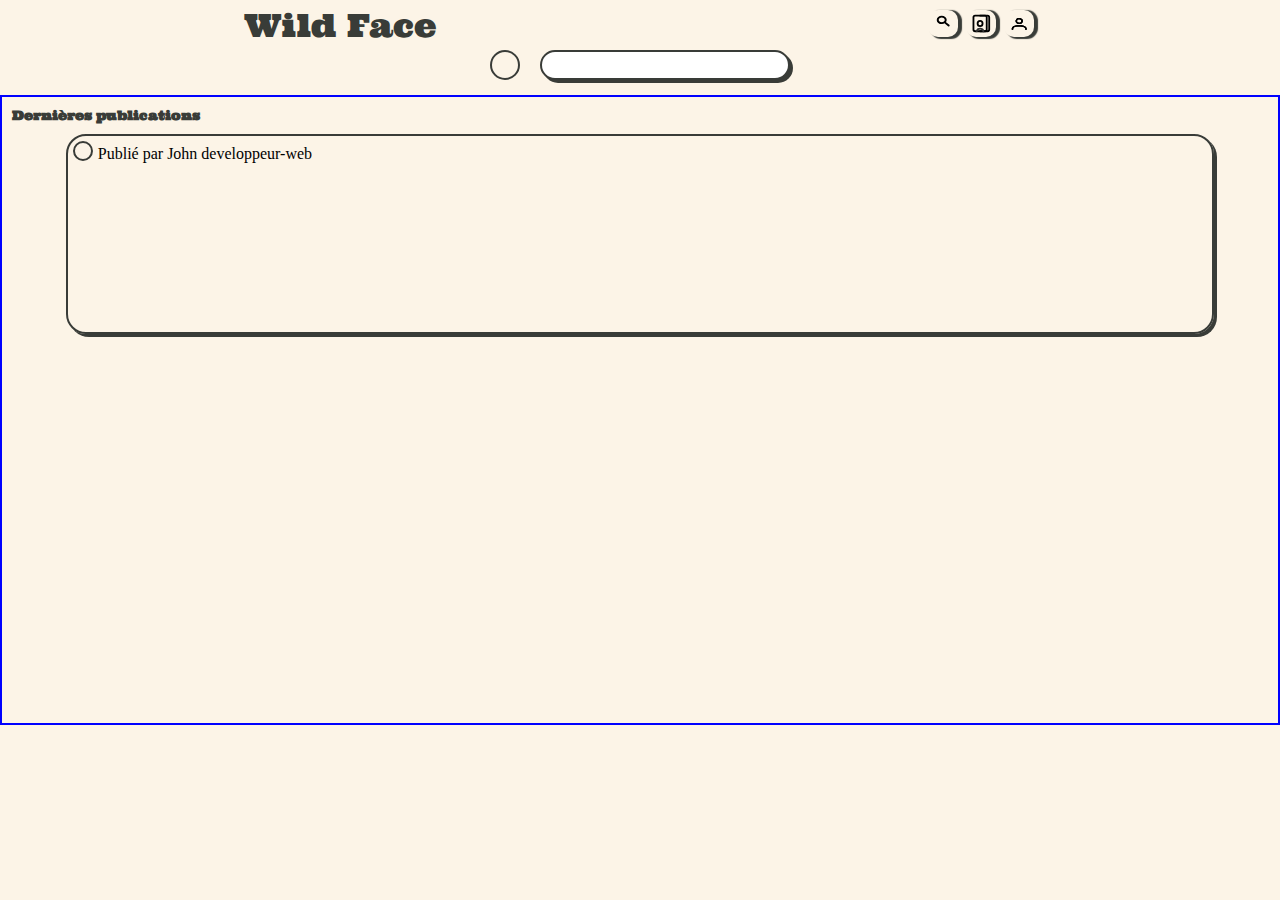
==== main.html @ 122e69f4 "rename" ====
<!DOCTYPE html>
<html lang="en">
<head>
    <meta charset="UTF-8">
    <meta http-equiv="X-UA-Compatible" content="IE=edge">
    <meta name="viewport" content="width=device-width, initial-scale=1.0">
    <link rel="stylesheet" href="main.css">
    <title>Face-Book</title>
</head>
<body>

    <header>
        <nav>
        <!-- généré par javascript -->

        <!-- <svg width="30" height="27" viewBox="0 0 27 22" fill="none">
            <path d="M20.7859 8.87098V15.8708C20.7859 17.5207 20.7859 18.3456 20.1566 18.8582C19.5273 19.3708 18.5146 19.3708 16.489 19.3708H15.4148H11.1179H10.0437C8.01813 19.3708 7.00535 19.3708 6.37609 18.8582C5.74683 18.3456 5.74683 17.5207 5.74683 15.8708V8.87098" stroke="black" stroke-width="1.92" stroke-linejoin="round"/>
            <path d="M3.59839 10.6209L8.43237 7.12101L11.839 4.65452C12.653 4.06516 13.8797 4.06516 14.6937 4.65452L18.1003 7.12101L22.9343 10.6209" stroke="black" stroke-width="1.92" stroke-linecap="round" stroke-linejoin="round"/>
            <path d="M11.1179 19.3708V15.8708C11.1179 14.9043 12.0798 14.1209 13.2664 14.1209C14.4529 14.1209 15.4148 14.9043 15.4148 15.8708V19.3708" stroke="black" stroke-width="1.92" stroke-linecap="round" stroke-linejoin="round"/>
            </svg> -->

        </nav>
        <article class="find-home">
            <div class="round"></div>
            <input type="text" name="find" id="find">
        </article>
    </header>

    <main class="home-main">
        <h2>Dernières publications</h2>
        <section class="actuality">
            <aside class="publish-by">
                <div class="small-round"></div>
                    <p class="author">Publié par <span class="name">John</span> <span class="job"> developpeur-web</span>
                    </p>
            </aside>
            <div class="picture-text">
                <p class="text"></p>
                <figure class="picture"></figure>
            </div>
            <!-- <input class="dislike" type="button" value="Dislike">
            <input class="like" type="button" value="Like"> -->
        </section>
    </main>
    <script src="main.js"></script>
</body>
</html>
---- main.css ----
@import url(variable.css);
* {
    padding: 0;
    margin: 0;
    box-sizing: border-box;
}

@font-face {
    font-family: Ultraregular;
    src: url("font/Ultra-Regular.ttf");
}

@media screen and (min-width: 320px) {
    body {
        width: 100%;
        height: 100vh;
        /* border: 2px solid red; */
        background-color: var(--background-white);
    }

    header nav {
        height: 50px;
        display: flex;
        justify-content: space-around;
        align-items: center;
    }

    header nav h1 {
        font-family: Ultraregular;
        font-weight: 100;
        color: var(--gray-dark);
    }

    header nav div.logo-svg svg {
        padding: 3px;
        box-shadow: 3px 1px 1px 1px #393C38;
        /* box-shadow: -6px 2px 1px 1px #393C38; */
        /* box-shadow: 0px 1px 1px 1px #393C38; */
        /* box-shadow: inset 5px -1px 4px 0px #393C38; */
        border-radius: 10px;
        margin: 2px;
    }

    header article.find-home {
        display: flex;
        justify-content: center;
        gap: 20px;
        margin-bottom: 15px;
    }
    
    header div.round {
        height: 30px;
        width: 30px;
        border: 2px solid var(--gray-dark);
        border-radius: 50%;
    }

    header input#find {
        height: 30px;
        min-width: 250px;
        border-radius: 25px;
        border: 2px solid var(--gray-dark);
        box-shadow: var(--box-shadow-publication);
    }

    main.home-main {
        border: 2px solid blue;
        min-height: 70%;
    }

    main h2 {
        font-family: Ultraregular;
        font-size: smaller;
        color: var(--gray-dark);
        padding: 10px;
    }

    main section.actuality {
        border: 2px solid var(--gray-dark);
        min-height: 200px;
        width: 90%;
        margin: 0 auto;
        border-radius: 20px;
        box-shadow: var(--box-shadow-publication);
        display: flex;
        flex-wrap: wrap;
        overflow: hidden;
    }

    main section.actuality aside.publish-by {
        display: flex;
        height: 35px;
        width: 100%;
    }

    main section.actuality div.small-round {
        height: 20px;
        width: 20px;
        border: 2px solid var(--gray-dark);
        border-radius: 50%;
        margin: 5px 5px;
    }

    main section.actuality p.author {
        align-self: center;
    }

    main section.actuality div.picture-text {
        /* border: 1px solid red; */
        width: 100%;
        min-height: auto;
        word-wrap: break-word;
    }

}
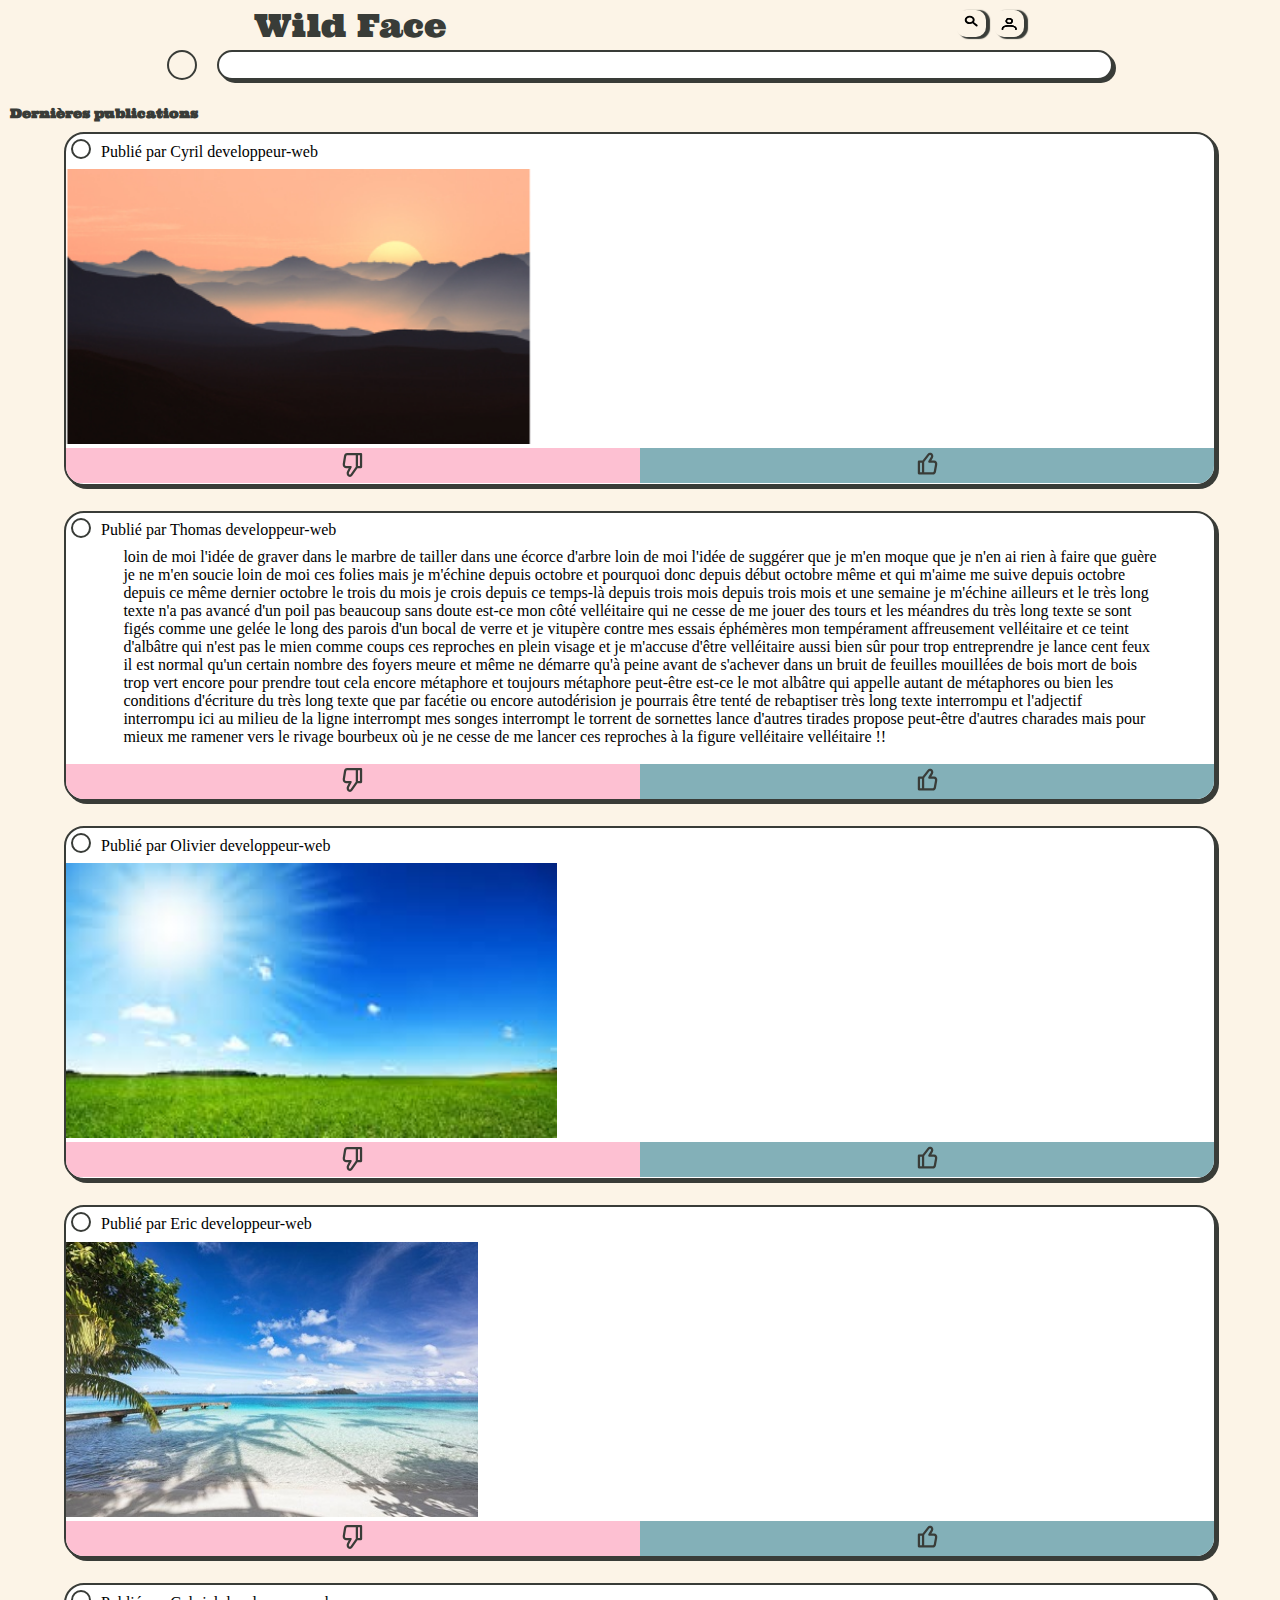
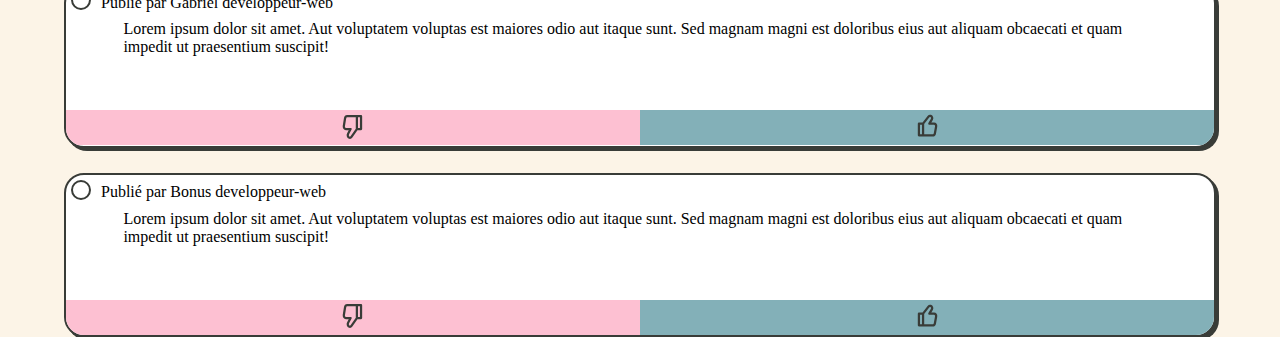
==== commit 7b3b8f39: "main-v2" ====
--- a/main.html
+++ b/main.html
@@ -12,6 +12,13 @@
     <header>
         <nav>
         <!-- généré par javascript -->
+
+        <!-- <svg width="30" height="27" viewBox="0 0 21 22" fill="none">
+            <path d="M9.54857 2.73438H14.7569C15.7158 2.73438 16.493 3.55052 16.493 4.55729V6.38021V15.4948V17.3177C16.493 18.3245 15.7158 19.1406 14.7569 19.1406H9.54857H4.34024C3.38141 19.1406 2.60413 18.3245 2.60413 17.3177V15.4948V6.38021V4.55729C2.60413 3.55052 3.38141 2.73438 4.34024 2.73438H9.54857Z" stroke="black" stroke-width="1.92" stroke-linecap="round" stroke-linejoin="round"/>
+            <path d="M9.54858 2.73438H14.7569H17.3611C18.3199 2.73438 19.0972 3.55052 19.0972 4.55729V17.3177C19.0972 18.3245 18.3199 19.1406 17.3611 19.1406H14.7569H9.54858" stroke="black" stroke-width="1.92" stroke-linecap="round" stroke-linejoin="round"/>
+            <path d="M12.1528 10.9375C12.1528 12.4477 10.9869 13.6719 9.54862 13.6719C8.11039 13.6719 6.94446 12.4477 6.94446 10.9375C6.94446 9.4273 8.11039 8.20312 9.54862 8.20312C10.9869 8.20312 12.1528 9.4273 12.1528 10.9375Z" stroke="black" stroke-width="1.92"/>
+            <path d="M6.07629 19.1406C6.44562 17.0377 7.39573 16.4062 9.54852 16.4062C11.7013 16.4062 12.6514 16.9919 13.0207 19.0948" stroke="#323232" stroke-width="1.92" stroke-linecap="round"/>
+        </svg> -->
 
         <!-- <svg width="30" height="27" viewBox="0 0 27 22" fill="none">
             <path d="M20.7859 8.87098V15.8708C20.7859 17.5207 20.7859 18.3456 20.1566 18.8582C19.5273 19.3708 18.5146 19.3708 16.489 19.3708H15.4148H11.1179H10.0437C8.01813 19.3708 7.00535 19.3708 6.37609 18.8582C5.74683 18.3456 5.74683 17.5207 5.74683 15.8708V8.87098" stroke="black" stroke-width="1.92" stroke-linejoin="round"/>
@@ -28,7 +35,8 @@
 
     <main class="home-main">
         <h2>Dernières publications</h2>
-        <section class="actuality">
+        <article class="section-new"></article>
+        <!-- <section class="actuality">
             <aside class="publish-by">
                 <div class="small-round"></div>
                     <p class="author">Publié par <span class="name">John</span> <span class="job"> developpeur-web</span>
@@ -38,9 +46,19 @@
                 <p class="text"></p>
                 <figure class="picture"></figure>
             </div>
-            <!-- <input class="dislike" type="button" value="Dislike">
-            <input class="like" type="button" value="Like"> -->
-        </section>
+            <div class="dislike-like">
+                <button class="dislike"  id="dislike">
+                    <svg width="26" height="31" viewBox="0 0 26 31" fill="none">
+                        <path d="M16.8795 18.0833V5.16663M16.8795 18.0833H21.0471V5.16665L16.8795 5.16663M16.8795 18.0833L11.4661 25.9127C10.9525 26.6557 10.1443 26.9751 9.37854 26.7377L9.32905 26.7223C7.93101 26.2891 7.30128 24.2696 8.10053 22.7833L10.628 18.0833H5.87647C4.56147 18.0833 3.5752 16.5919 3.83307 14.9934L5.08336 7.24335C5.2782 6.03584 6.1334 5.16665 7.12676 5.16665L16.8795 5.16663" stroke="#393C38" stroke-width="2.24" stroke-linecap="round" stroke-linejoin="round"/>
+                    </svg>
+                </button>
+                <button class="like" id="like">
+                    <svg width="26" height="28" viewBox="0 0 26 28" fill="none">
+                        <path d="M9.08232 11.6667V23.3334M9.08232 11.6667L4.91467 11.6667V23.3334H9.08232M9.08232 11.6667L14.4957 4.59492C15.0093 3.92389 15.8174 3.63542 16.5833 3.84977L16.6327 3.86365C18.0308 4.255 18.6605 6.07904 17.8613 7.42162L15.3338 11.6667H20.0853C21.4003 11.6667 22.3866 13.0137 22.1287 14.4576L20.8784 21.4576C20.6836 22.5483 19.8284 23.3334 18.835 23.3334H9.08232" stroke="#393C38" stroke-width="2.24" stroke-linecap="round" stroke-linejoin="round"/>
+                    </svg>
+                </button>
+            </div>
+        </section> -->
     </main>
     <script src="main.js"></script>
 </body>
--- a/main.css
+++ b/main.css
@@ -13,7 +13,7 @@
 @media screen and (min-width: 320px) {
     body {
         width: 100%;
-        height: 100vh;
+        /* height: 100vh; */
         /* border: 2px solid red; */
         background-color: var(--background-white);
     }
@@ -57,14 +57,15 @@
 
     header input#find {
         height: 30px;
-        min-width: 250px;
+        min-width: 70%;
         border-radius: 25px;
         border: 2px solid var(--gray-dark);
         box-shadow: var(--box-shadow-publication);
+        padding: 0 7px;
     }
 
     main.home-main {
-        border: 2px solid blue;
+        /* border: 2px solid blue; */
         min-height: 70%;
     }
 
@@ -75,25 +76,34 @@
         padding: 10px;
     }
 
-    main section.actuality {
+    main article.section-new {
+        display: flex;
+        flex-direction: column;
+        gap: 25px;
+    }
+
+    main article.section-new section.actuality {
+        background-color: #FFF;
         border: 2px solid var(--gray-dark);
-        min-height: 200px;
+        min-height: 130px;
         width: 90%;
         margin: 0 auto;
         border-radius: 20px;
         box-shadow: var(--box-shadow-publication);
-        display: flex;
-        flex-wrap: wrap;
+        /* display: flex;
+        flex-wrap: wrap; */
         overflow: hidden;
+        /* position: relative; */
     }
 
-    main section.actuality aside.publish-by {
+    main article.section-new section.actuality aside.publish-by {
+        /* border: 1px solid green; */
         display: flex;
         height: 35px;
         width: 100%;
     }
 
-    main section.actuality div.small-round {
+    main article.section-new section.actuality aside.publish-by div.small-round {
         height: 20px;
         width: 20px;
         border: 2px solid var(--gray-dark);
@@ -101,15 +111,50 @@
         margin: 5px 5px;
     }
 
-    main section.actuality p.author {
+    main article.section-new section.actuality aside.publish-by p.author {
         align-self: center;
+        margin-left: 5px;
     }
 
-    main section.actuality div.picture-text {
+    main article.section-new section.actuality div.picture-text {
         /* border: 1px solid red; */
         width: 100%;
-        min-height: auto;
-        word-wrap: break-word;
+        min-height: 90px;
+    }
+
+    main article.section-new section.actuality div.picture-text p.text {
+        /* word-wrap: break-word; */
+        width: 90%;
+        margin: 0 auto;
+    }
+
+    main article.section-new section.actuality div.picture-text figure.picture img {
+        height: 275px;
+        /* width: 100%; */
+    }
+
+    main article.section-new section.actuality div.dislike-like {
+        width: 100%;
+        /* position: absolute; */
+        /* border: 2px solid green; */
+        /* bottom: 0; */
+        display: inline-flex;
+    }
+
+    main article.section-new section.actuality div.dislike-like button.dislike, 
+    main article.section-new section.actuality div.dislike-like button.like {
+        width: 50%;
+        height: 35px;
+        /* border: 1px solid red; */
+        border: none;
+    }
+
+    main article.section-new section.actuality div.dislike-like button.dislike {
+        background-color: var(--pink-light);
+    }
+
+    main article.section-new section.actuality div.dislike-like button.like {
+        background-color: var(--green-light);
     }
 
 }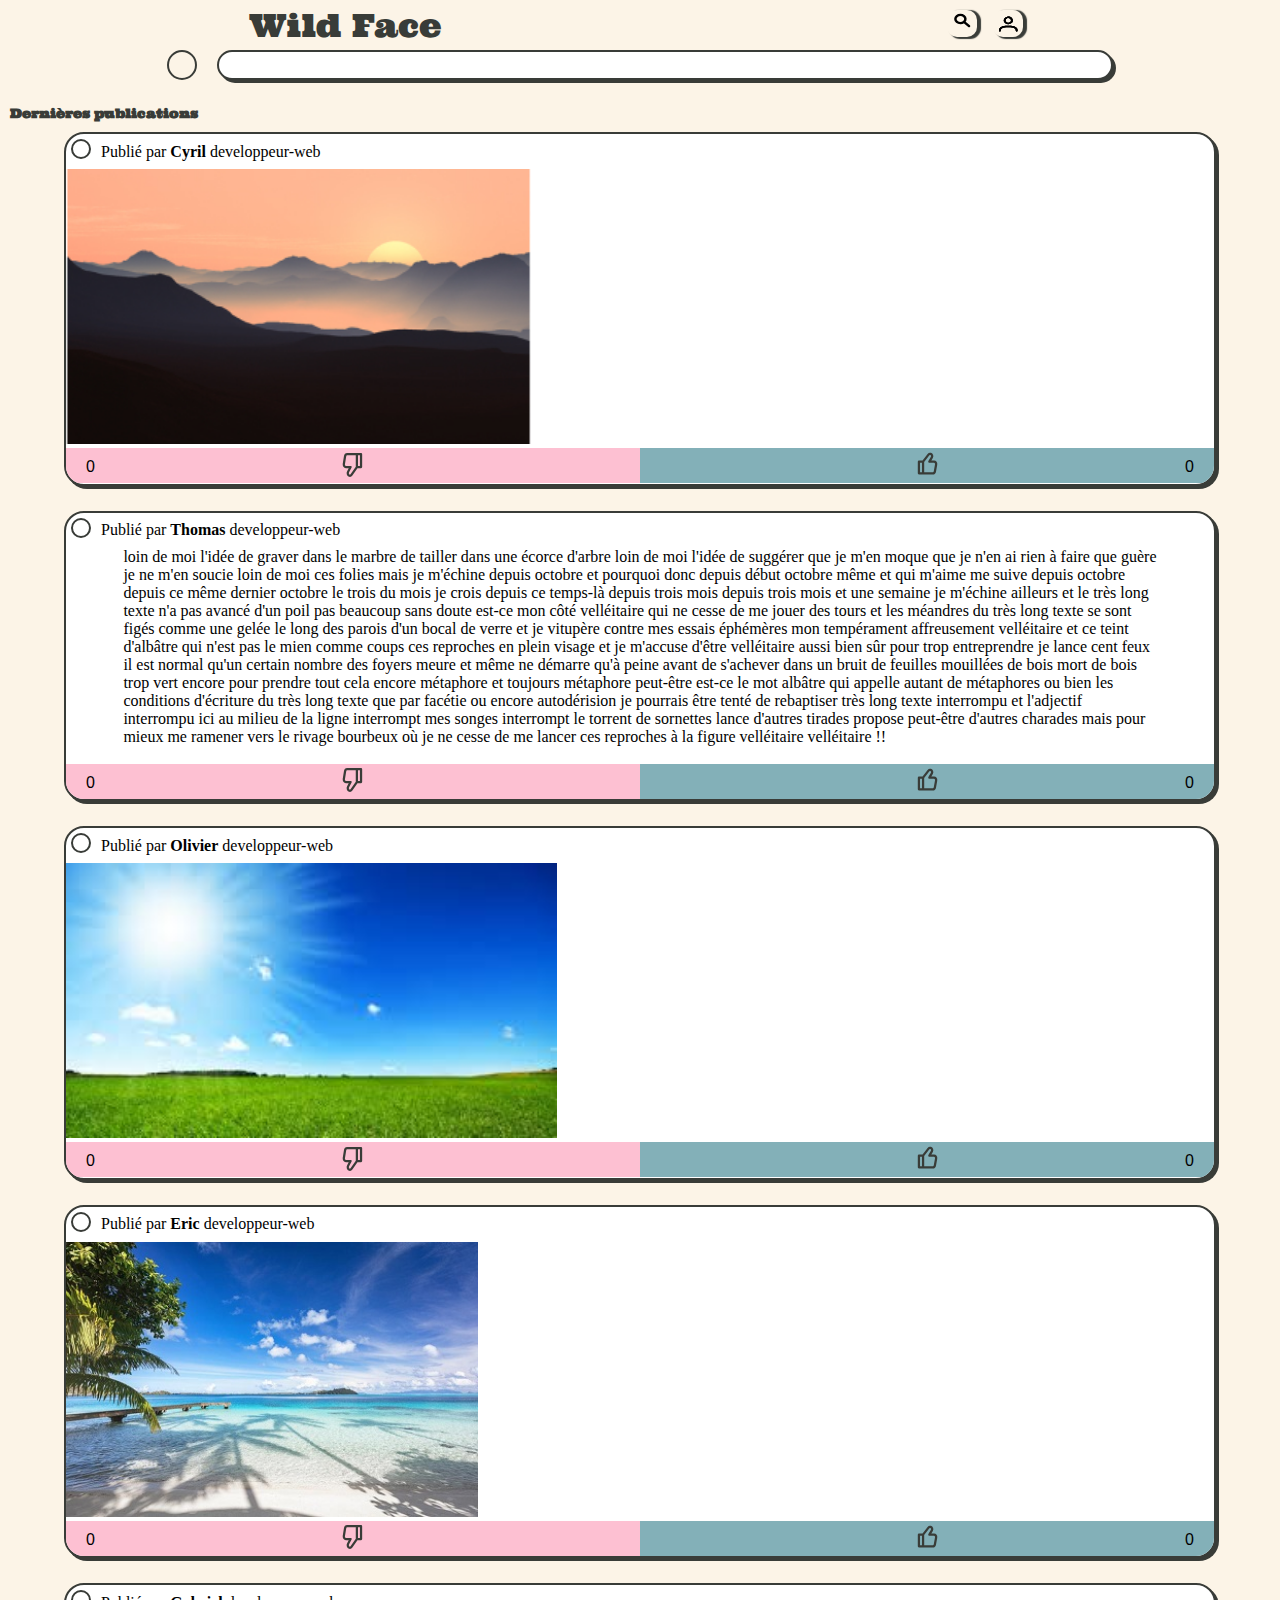
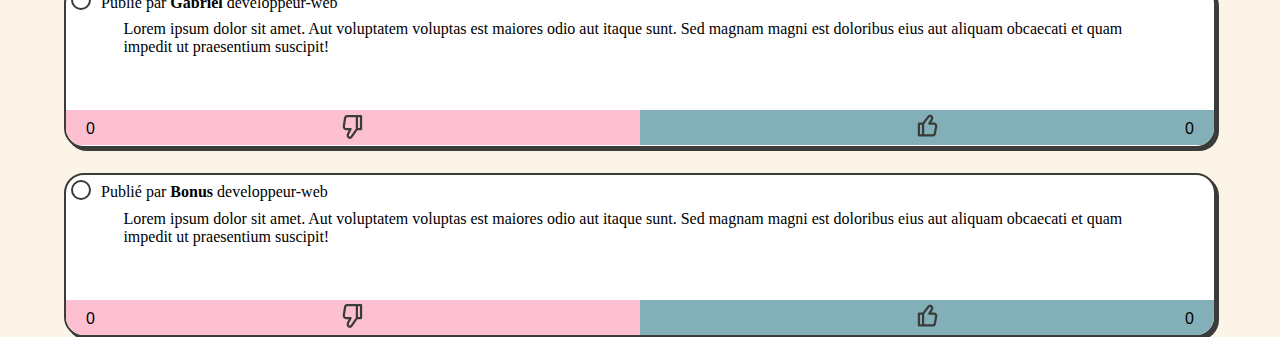
==== commit 0e27db85: "version-trois" ====
--- a/main.html
+++ b/main.html
@@ -11,7 +11,10 @@
 
     <header>
         <nav>
-        <!-- généré par javascript -->
+        <!-- généré par javascript --> 
+            
+            
+        
 
         <!-- <svg width="30" height="27" viewBox="0 0 21 22" fill="none">
             <path d="M9.54857 2.73438H14.7569C15.7158 2.73438 16.493 3.55052 16.493 4.55729V6.38021V15.4948V17.3177C16.493 18.3245 15.7158 19.1406 14.7569 19.1406H9.54857H4.34024C3.38141 19.1406 2.60413 18.3245 2.60413 17.3177V15.4948V6.38021V4.55729C2.60413 3.55052 3.38141 2.73438 4.34024 2.73438H9.54857Z" stroke="black" stroke-width="1.92" stroke-linecap="round" stroke-linejoin="round"/>
@@ -29,8 +32,8 @@
         </nav>
         <article class="find-home">
             <div class="round"></div>
-            <input type="text" name="find" id="find">
-        </article>
+            <input type="search" name="find" id="find">
+        </article> 
     </header>
 
     <main class="home-main">
--- a/main.css
+++ b/main.css
@@ -3,6 +3,7 @@
     padding: 0;
     margin: 0;
     box-sizing: border-box;
+    list-style: none;
 }
 
 @font-face {
@@ -20,6 +21,7 @@
 
     header nav {
         height: 50px;
+        width: 100%;
         display: flex;
         justify-content: space-around;
         align-items: center;
@@ -31,14 +33,18 @@
         color: var(--gray-dark);
     }
 
-    header nav div.logo-svg svg {
-        padding: 3px;
+    header nav ul.logo-svg {
+        display: inline-flex;
+    }
+
+    header nav ul.logo-svg li svg {
+        /* padding: 3px; */
         box-shadow: 3px 1px 1px 1px #393C38;
         /* box-shadow: -6px 2px 1px 1px #393C38; */
         /* box-shadow: 0px 1px 1px 1px #393C38; */
         /* box-shadow: inset 5px -1px 4px 0px #393C38; */
         border-radius: 10px;
-        margin: 2px;
+        margin: 0 8px;
     }
 
     header article.find-home {
@@ -141,20 +147,36 @@
         display: inline-flex;
     }
 
-    main article.section-new section.actuality div.dislike-like button.dislike, 
-    main article.section-new section.actuality div.dislike-like button.like {
+    main article.section-new section.actuality div.dislike-like button.dis-like, 
+    main article.section-new section.actuality div.dislike-like button.li-ke {
+        position: relative;
         width: 50%;
         height: 35px;
         /* border: 1px solid red; */
         border: none;
     }
 
-    main article.section-new section.actuality div.dislike-like button.dislike {
+    main article.section-new section.actuality div.dislike-like button.dis-like {
         background-color: var(--pink-light);
     }
 
-    main article.section-new section.actuality div.dislike-like button.like {
+    main article.section-new section.actuality div.dislike-like button.li-ke {
         background-color: var(--green-light);
     }
 
+    main article.section-new section.actuality div.dislike-like button.dis-like span.counter, 
+    main article.section-new section.actuality div.dislike-like button.li-ke span.counter {
+        position: absolute;
+        font-size: larger;
+        top: 10px;
+    }
+
+    main article.section-new section.actuality div.dislike-like button.dis-like span.counter {
+        left: 20px;
+    }
+
+    main article.section-new section.actuality div.dislike-like button.li-ke span.counter {
+        right: 20px;
+    }
+
 }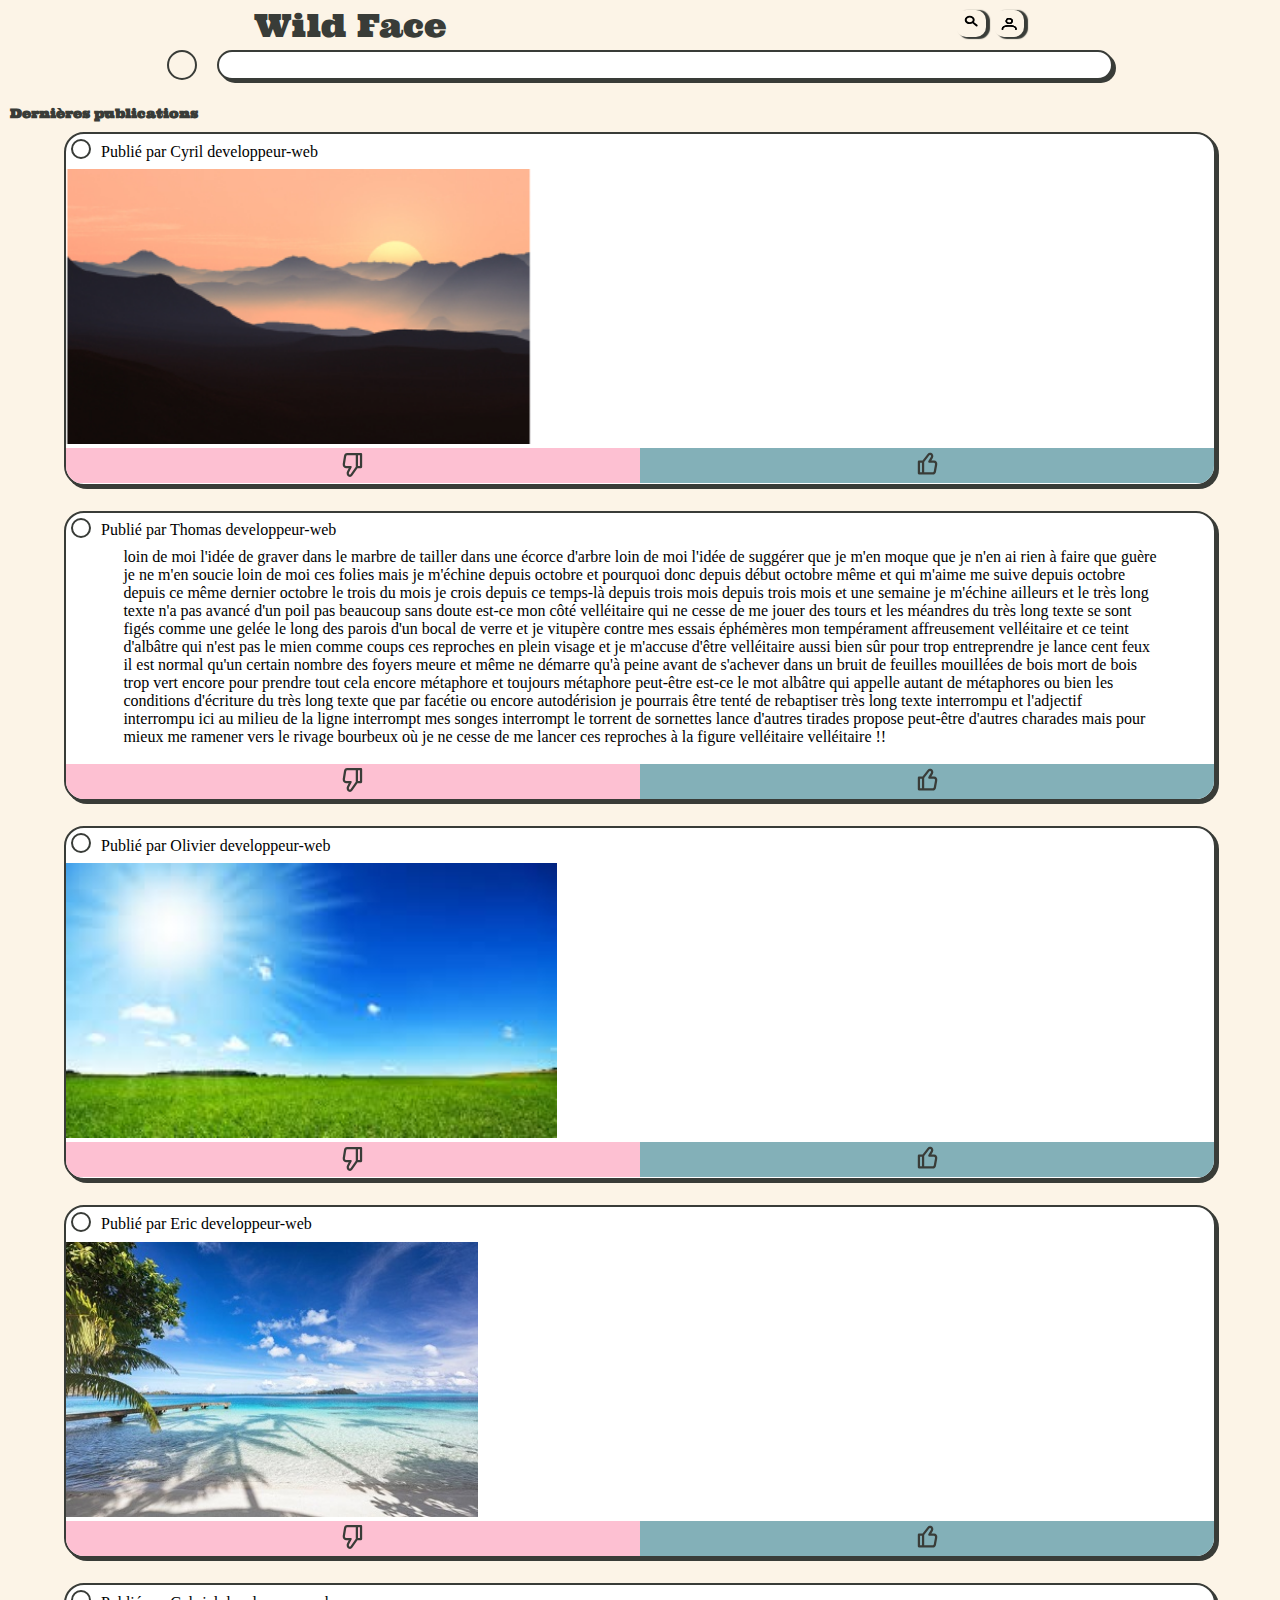
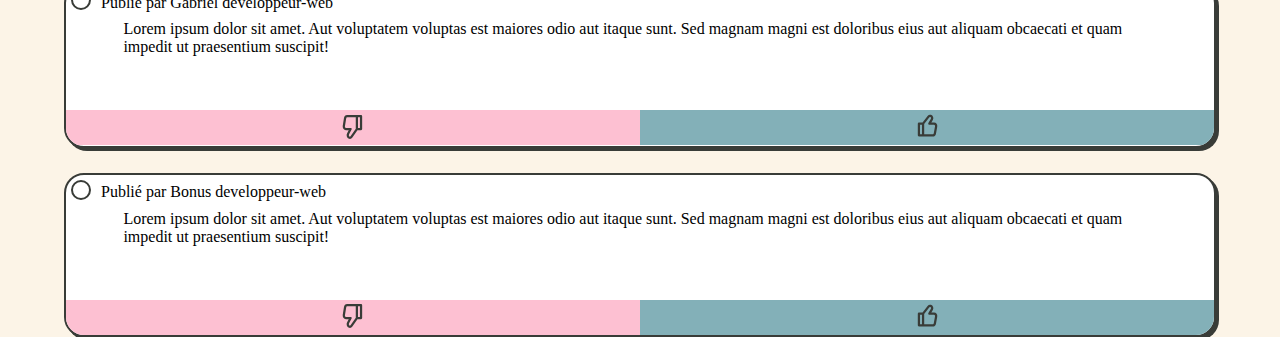
==== commit a40a3e0e: "Merge branch 'search-list-filter' into dev" ====
--- a/main.html
+++ b/main.html
@@ -11,10 +11,7 @@
 
     <header>
         <nav>
-        <!-- généré par javascript --> 
-            
-            
-        
+        <!-- généré par javascript -->
 
         <!-- <svg width="30" height="27" viewBox="0 0 21 22" fill="none">
             <path d="M9.54857 2.73438H14.7569C15.7158 2.73438 16.493 3.55052 16.493 4.55729V6.38021V15.4948V17.3177C16.493 18.3245 15.7158 19.1406 14.7569 19.1406H9.54857H4.34024C3.38141 19.1406 2.60413 18.3245 2.60413 17.3177V15.4948V6.38021V4.55729C2.60413 3.55052 3.38141 2.73438 4.34024 2.73438H9.54857Z" stroke="black" stroke-width="1.92" stroke-linecap="round" stroke-linejoin="round"/>
@@ -32,8 +29,8 @@
         </nav>
         <article class="find-home">
             <div class="round"></div>
-            <input type="search" name="find" id="find">
-        </article> 
+            <input type="text" name="find" id="find">
+        </article>
     </header>
 
     <main class="home-main">
--- a/main.css
+++ b/main.css
@@ -3,7 +3,6 @@
     padding: 0;
     margin: 0;
     box-sizing: border-box;
-    list-style: none;
 }
 
 @font-face {
@@ -21,7 +20,6 @@
 
     header nav {
         height: 50px;
-        width: 100%;
         display: flex;
         justify-content: space-around;
         align-items: center;
@@ -33,18 +31,14 @@
         color: var(--gray-dark);
     }
 
-    header nav ul.logo-svg {
-        display: inline-flex;
-    }
-
-    header nav ul.logo-svg li svg {
-        /* padding: 3px; */
+    header nav div.logo-svg svg {
+        padding: 3px;
         box-shadow: 3px 1px 1px 1px #393C38;
         /* box-shadow: -6px 2px 1px 1px #393C38; */
         /* box-shadow: 0px 1px 1px 1px #393C38; */
         /* box-shadow: inset 5px -1px 4px 0px #393C38; */
         border-radius: 10px;
-        margin: 0 8px;
+        margin: 2px;
     }
 
     header article.find-home {
@@ -147,36 +141,20 @@
         display: inline-flex;
     }
 
-    main article.section-new section.actuality div.dislike-like button.dis-like, 
-    main article.section-new section.actuality div.dislike-like button.li-ke {
-        position: relative;
+    main article.section-new section.actuality div.dislike-like button.dislike, 
+    main article.section-new section.actuality div.dislike-like button.like {
         width: 50%;
         height: 35px;
         /* border: 1px solid red; */
         border: none;
     }
 
-    main article.section-new section.actuality div.dislike-like button.dis-like {
+    main article.section-new section.actuality div.dislike-like button.dislike {
         background-color: var(--pink-light);
     }
 
-    main article.section-new section.actuality div.dislike-like button.li-ke {
+    main article.section-new section.actuality div.dislike-like button.like {
         background-color: var(--green-light);
     }
 
-    main article.section-new section.actuality div.dislike-like button.dis-like span.counter, 
-    main article.section-new section.actuality div.dislike-like button.li-ke span.counter {
-        position: absolute;
-        font-size: larger;
-        top: 10px;
-    }
-
-    main article.section-new section.actuality div.dislike-like button.dis-like span.counter {
-        left: 20px;
-    }
-
-    main article.section-new section.actuality div.dislike-like button.li-ke span.counter {
-        right: 20px;
-    }
-
 }